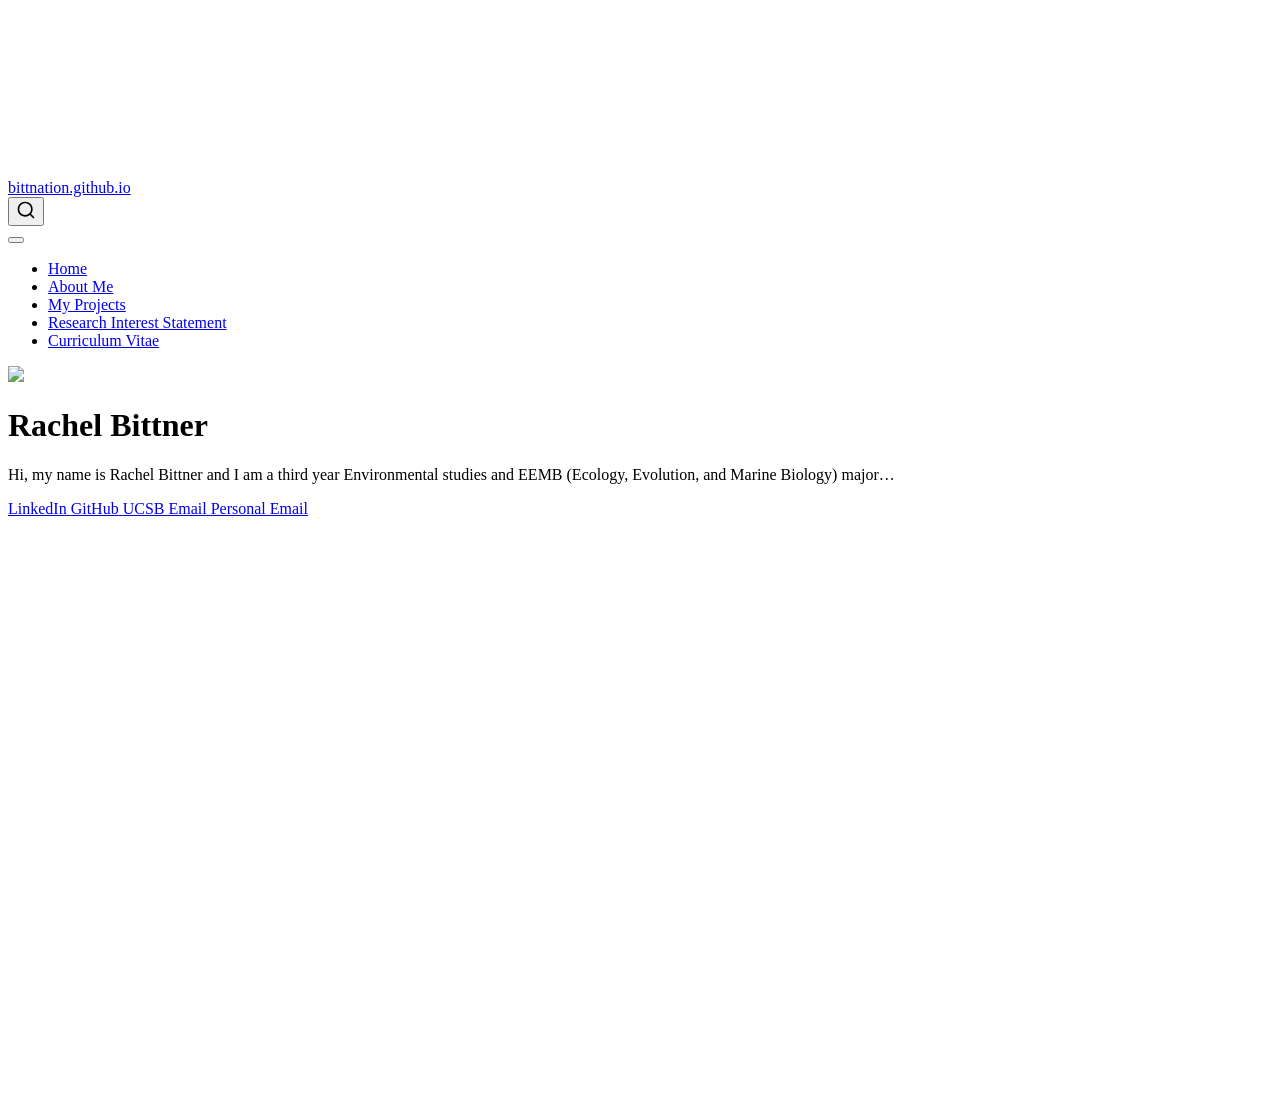
==== docs/index.html @ 378871cd "Adding Research and CV pages to site." ====
<!DOCTYPE html>
<html xmlns="http://www.w3.org/1999/xhtml" lang="en" xml:lang="en"><head>

<meta charset="utf-8">
<meta name="generator" content="quarto-1.6.42">

<meta name="viewport" content="width=device-width, initial-scale=1.0, user-scalable=yes">


<title>Rachel Bittner – bittnation.github.io</title>
<style>
code{white-space: pre-wrap;}
span.smallcaps{font-variant: small-caps;}
div.columns{display: flex; gap: min(4vw, 1.5em);}
div.column{flex: auto; overflow-x: auto;}
div.hanging-indent{margin-left: 1.5em; text-indent: -1.5em;}
ul.task-list{list-style: none;}
ul.task-list li input[type="checkbox"] {
  width: 0.8em;
  margin: 0 0.8em 0.2em -1em; /* quarto-specific, see https://github.com/quarto-dev/quarto-cli/issues/4556 */ 
  vertical-align: middle;
}
</style>


<script src="site_libs/quarto-nav/quarto-nav.js"></script>
<script src="site_libs/quarto-nav/headroom.min.js"></script>
<script src="site_libs/clipboard/clipboard.min.js"></script>
<script src="site_libs/quarto-search/autocomplete.umd.js"></script>
<script src="site_libs/quarto-search/fuse.min.js"></script>
<script src="site_libs/quarto-search/quarto-search.js"></script>
<meta name="quarto:offset" content="./">
<script src="site_libs/quarto-html/quarto.js"></script>
<script src="site_libs/quarto-html/popper.min.js"></script>
<script src="site_libs/quarto-html/tippy.umd.min.js"></script>
<link href="site_libs/quarto-html/tippy.css" rel="stylesheet">
<link href="site_libs/quarto-html/quarto-syntax-highlighting-2f5df379a58b258e96c21c0638c20c03.css" rel="stylesheet" class="quarto-color-scheme" id="quarto-text-highlighting-styles">
<link href="site_libs/quarto-html/quarto-syntax-highlighting-dark-b53751a350365c71b6c909e95f209ed1.css" rel="prefetch" class="quarto-color-scheme quarto-color-alternate" id="quarto-text-highlighting-styles">
<script src="site_libs/bootstrap/bootstrap.min.js"></script>
<link href="site_libs/bootstrap/bootstrap-icons.css" rel="stylesheet">
<link href="site_libs/bootstrap/bootstrap-3827a8487ac4149603024367d5dc113d.min.css" rel="stylesheet" append-hash="true" class="quarto-color-scheme" id="quarto-bootstrap" data-mode="light">
<link href="site_libs/bootstrap/bootstrap-dark-fc69c27516b785ffb5db61c6a6e66aa6.min.css" rel="prefetch" append-hash="true" class="quarto-color-scheme quarto-color-alternate" id="quarto-bootstrap" data-mode="dark">
<script id="quarto-search-options" type="application/json">{
  "location": "navbar",
  "copy-button": false,
  "collapse-after": 3,
  "panel-placement": "end",
  "type": "overlay",
  "limit": 50,
  "keyboard-shortcut": [
    "f",
    "/",
    "s"
  ],
  "show-item-context": false,
  "language": {
    "search-no-results-text": "No results",
    "search-matching-documents-text": "matching documents",
    "search-copy-link-title": "Copy link to search",
    "search-hide-matches-text": "Hide additional matches",
    "search-more-match-text": "more match in this document",
    "search-more-matches-text": "more matches in this document",
    "search-clear-button-title": "Clear",
    "search-text-placeholder": "",
    "search-detached-cancel-button-title": "Cancel",
    "search-submit-button-title": "Submit",
    "search-label": "Search"
  }
}</script>


<link rel="stylesheet" href="styles.css">
</head>

<body class="nav-fixed">

<div id="quarto-search-results"></div>
  <header id="quarto-header" class="headroom fixed-top">
    <nav class="navbar navbar-expand-lg " data-bs-theme="dark">
      <div class="navbar-container container-fluid">
      <div class="navbar-brand-container mx-auto">
    <a class="navbar-brand" href="./index.html">
    <span class="navbar-title">bittnation.github.io</span>
    </a>
  </div>
            <div id="quarto-search" class="" title="Search"></div>
          <button class="navbar-toggler" type="button" data-bs-toggle="collapse" data-bs-target="#navbarCollapse" aria-controls="navbarCollapse" role="menu" aria-expanded="false" aria-label="Toggle navigation" onclick="if (window.quartoToggleHeadroom) { window.quartoToggleHeadroom(); }">
  <span class="navbar-toggler-icon"></span>
</button>
          <div class="collapse navbar-collapse" id="navbarCollapse">
            <ul class="navbar-nav navbar-nav-scroll me-auto">
  <li class="nav-item">
    <a class="nav-link active" href="./index.html" aria-current="page"> 
<span class="menu-text">Home</span></a>
  </li>  
  <li class="nav-item">
    <a class="nav-link" href="./about.html"> 
<span class="menu-text">About Me</span></a>
  </li>  
  <li class="nav-item">
    <a class="nav-link" href="./Projects.html"> 
<span class="menu-text">My Projects</span></a>
  </li>  
  <li class="nav-item">
    <a class="nav-link" href="./Research.html"> 
<span class="menu-text">Research Interest Statement</span></a>
  </li>  
  <li class="nav-item">
    <a class="nav-link" href="./cv.html"> 
<span class="menu-text">Curriculum Vitae</span></a>
  </li>  
</ul>
          </div> <!-- /navcollapse -->
            <div class="quarto-navbar-tools">
  <a href="" class="quarto-color-scheme-toggle quarto-navigation-tool  px-1" onclick="window.quartoToggleColorScheme(); return false;" title="Toggle dark mode"><i class="bi"></i></a>
</div>
      </div> <!-- /container-fluid -->
    </nav>
</header>
<!-- content -->
<div id="quarto-content" class="quarto-container page-columns page-rows-contents page-layout-full page-navbar">
<!-- sidebar -->
<!-- margin-sidebar -->
    
<!-- main -->
<div class="quarto-about-marquee column-page">
  <div class="about-image-container">
    <img src="images/profile.jpg" class="about-image
  rectangle " style="width: 17;">
  </div>
  <div class="about-contents">
    <header id="title-block-header" class="quarto-title-block default">
<div class="quarto-title">
<h1 class="title">Rachel Bittner</h1>
</div>
<div class="quarto-title-meta column-page">
  </div>
</header> <main class="content column-page" id="quarto-document-content">
<p>Hi, my name is Rachel Bittner and I am a third year Environmental studies and EEMB (Ecology, Evolution, and Marine Biology) major…</p>


</main> 
    <div class="about-footer"><div class="about-links">
  <a href="/www.linkedin.com/in/rachel-brooke-bittne" class="about-link" rel="" target="">
     <span class="about-link-text">LinkedIn</span>
  </a>
  <a href="https://github.com/bittnation" class="about-link" rel="" target="">
     <span class="about-link-text">GitHub</span>
  </a>
  <a href="mailto:rachelbittner@ucsb.edu" class="about-link" rel="" target="">
     <span class="about-link-text">UCSB Email</span>
  </a>
  <a href="mailto:rachelbittner7@gmail.com" class="about-link" rel="" target="">
     <span class="about-link-text">Personal Email</span>
  </a>
</div>
</div>
  </div>
</div>
 <!-- /main -->
<script id="quarto-html-after-body" type="application/javascript">
window.document.addEventListener("DOMContentLoaded", function (event) {
  const toggleBodyColorMode = (bsSheetEl) => {
    const mode = bsSheetEl.getAttribute("data-mode");
    const bodyEl = window.document.querySelector("body");
    if (mode === "dark") {
      bodyEl.classList.add("quarto-dark");
      bodyEl.classList.remove("quarto-light");
    } else {
      bodyEl.classList.add("quarto-light");
      bodyEl.classList.remove("quarto-dark");
    }
  }
  const toggleBodyColorPrimary = () => {
    const bsSheetEl = window.document.querySelector("link#quarto-bootstrap");
    if (bsSheetEl) {
      toggleBodyColorMode(bsSheetEl);
    }
  }
  toggleBodyColorPrimary();  
  const disableStylesheet = (stylesheets) => {
    for (let i=0; i < stylesheets.length; i++) {
      const stylesheet = stylesheets[i];
      stylesheet.rel = 'prefetch';
    }
  }
  const enableStylesheet = (stylesheets) => {
    for (let i=0; i < stylesheets.length; i++) {
      const stylesheet = stylesheets[i];
      stylesheet.rel = 'stylesheet';
    }
  }
  const manageTransitions = (selector, allowTransitions) => {
    const els = window.document.querySelectorAll(selector);
    for (let i=0; i < els.length; i++) {
      const el = els[i];
      if (allowTransitions) {
        el.classList.remove('notransition');
      } else {
        el.classList.add('notransition');
      }
    }
  }
  const toggleGiscusIfUsed = (isAlternate, darkModeDefault) => {
    const baseTheme = document.querySelector('#giscus-base-theme')?.value ?? 'light';
    const alternateTheme = document.querySelector('#giscus-alt-theme')?.value ?? 'dark';
    let newTheme = '';
    if(darkModeDefault) {
      newTheme = isAlternate ? baseTheme : alternateTheme;
    } else {
      newTheme = isAlternate ? alternateTheme : baseTheme;
    }
    const changeGiscusTheme = () => {
      // From: https://github.com/giscus/giscus/issues/336
      const sendMessage = (message) => {
        const iframe = document.querySelector('iframe.giscus-frame');
        if (!iframe) return;
        iframe.contentWindow.postMessage({ giscus: message }, 'https://giscus.app');
      }
      sendMessage({
        setConfig: {
          theme: newTheme
        }
      });
    }
    const isGiscussLoaded = window.document.querySelector('iframe.giscus-frame') !== null;
    if (isGiscussLoaded) {
      changeGiscusTheme();
    }
  }
  const toggleColorMode = (alternate) => {
    // Switch the stylesheets
    const alternateStylesheets = window.document.querySelectorAll('link.quarto-color-scheme.quarto-color-alternate');
    manageTransitions('#quarto-margin-sidebar .nav-link', false);
    if (alternate) {
      enableStylesheet(alternateStylesheets);
      for (const sheetNode of alternateStylesheets) {
        if (sheetNode.id === "quarto-bootstrap") {
          toggleBodyColorMode(sheetNode);
        }
      }
    } else {
      disableStylesheet(alternateStylesheets);
      toggleBodyColorPrimary();
    }
    manageTransitions('#quarto-margin-sidebar .nav-link', true);
    // Switch the toggles
    const toggles = window.document.querySelectorAll('.quarto-color-scheme-toggle');
    for (let i=0; i < toggles.length; i++) {
      const toggle = toggles[i];
      if (toggle) {
        if (alternate) {
          toggle.classList.add("alternate");     
        } else {
          toggle.classList.remove("alternate");
        }
      }
    }
    // Hack to workaround the fact that safari doesn't
    // properly recolor the scrollbar when toggling (#1455)
    if (navigator.userAgent.indexOf('Safari') > 0 && navigator.userAgent.indexOf('Chrome') == -1) {
      manageTransitions("body", false);
      window.scrollTo(0, 1);
      setTimeout(() => {
        window.scrollTo(0, 0);
        manageTransitions("body", true);
      }, 40);  
    }
  }
  const isFileUrl = () => { 
    return window.location.protocol === 'file:';
  }
  const hasAlternateSentinel = () => {  
    let styleSentinel = getColorSchemeSentinel();
    if (styleSentinel !== null) {
      return styleSentinel === "alternate";
    } else {
      return false;
    }
  }
  const setStyleSentinel = (alternate) => {
    const value = alternate ? "alternate" : "default";
    if (!isFileUrl()) {
      window.localStorage.setItem("quarto-color-scheme", value);
    } else {
      localAlternateSentinel = value;
    }
  }
  const getColorSchemeSentinel = () => {
    if (!isFileUrl()) {
      const storageValue = window.localStorage.getItem("quarto-color-scheme");
      return storageValue != null ? storageValue : localAlternateSentinel;
    } else {
      return localAlternateSentinel;
    }
  }
  const darkModeDefault = false;
  let localAlternateSentinel = darkModeDefault ? 'alternate' : 'default';
  // Dark / light mode switch
  window.quartoToggleColorScheme = () => {
    // Read the current dark / light value 
    let toAlternate = !hasAlternateSentinel();
    toggleColorMode(toAlternate);
    setStyleSentinel(toAlternate);
    toggleGiscusIfUsed(toAlternate, darkModeDefault);
  };
  // Ensure there is a toggle, if there isn't float one in the top right
  if (window.document.querySelector('.quarto-color-scheme-toggle') === null) {
    const a = window.document.createElement('a');
    a.classList.add('top-right');
    a.classList.add('quarto-color-scheme-toggle');
    a.href = "";
    a.onclick = function() { try { window.quartoToggleColorScheme(); } catch {} return false; };
    const i = window.document.createElement("i");
    i.classList.add('bi');
    a.appendChild(i);
    window.document.body.appendChild(a);
  }
  // Switch to dark mode if need be
  if (hasAlternateSentinel()) {
    toggleColorMode(true);
  } else {
    toggleColorMode(false);
  }
  const isCodeAnnotation = (el) => {
    for (const clz of el.classList) {
      if (clz.startsWith('code-annotation-')) {                     
        return true;
      }
    }
    return false;
  }
  const onCopySuccess = function(e) {
    // button target
    const button = e.trigger;
    // don't keep focus
    button.blur();
    // flash "checked"
    button.classList.add('code-copy-button-checked');
    var currentTitle = button.getAttribute("title");
    button.setAttribute("title", "Copied!");
    let tooltip;
    if (window.bootstrap) {
      button.setAttribute("data-bs-toggle", "tooltip");
      button.setAttribute("data-bs-placement", "left");
      button.setAttribute("data-bs-title", "Copied!");
      tooltip = new bootstrap.Tooltip(button, 
        { trigger: "manual", 
          customClass: "code-copy-button-tooltip",
          offset: [0, -8]});
      tooltip.show();    
    }
    setTimeout(function() {
      if (tooltip) {
        tooltip.hide();
        button.removeAttribute("data-bs-title");
        button.removeAttribute("data-bs-toggle");
        button.removeAttribute("data-bs-placement");
      }
      button.setAttribute("title", currentTitle);
      button.classList.remove('code-copy-button-checked');
    }, 1000);
    // clear code selection
    e.clearSelection();
  }
  const getTextToCopy = function(trigger) {
      const codeEl = trigger.previousElementSibling.cloneNode(true);
      for (const childEl of codeEl.children) {
        if (isCodeAnnotation(childEl)) {
          childEl.remove();
        }
      }
      return codeEl.innerText;
  }
  const clipboard = new window.ClipboardJS('.code-copy-button:not([data-in-quarto-modal])', {
    text: getTextToCopy
  });
  clipboard.on('success', onCopySuccess);
  if (window.document.getElementById('quarto-embedded-source-code-modal')) {
    const clipboardModal = new window.ClipboardJS('.code-copy-button[data-in-quarto-modal]', {
      text: getTextToCopy,
      container: window.document.getElementById('quarto-embedded-source-code-modal')
    });
    clipboardModal.on('success', onCopySuccess);
  }
    var localhostRegex = new RegExp(/^(?:http|https):\/\/localhost\:?[0-9]*\//);
    var mailtoRegex = new RegExp(/^mailto:/);
      var filterRegex = new RegExp('/' + window.location.host + '/');
    var isInternal = (href) => {
        return filterRegex.test(href) || localhostRegex.test(href) || mailtoRegex.test(href);
    }
    // Inspect non-navigation links and adorn them if external
 	var links = window.document.querySelectorAll('a[href]:not(.nav-link):not(.navbar-brand):not(.toc-action):not(.sidebar-link):not(.sidebar-item-toggle):not(.pagination-link):not(.no-external):not([aria-hidden]):not(.dropdown-item):not(.quarto-navigation-tool):not(.about-link)');
    for (var i=0; i<links.length; i++) {
      const link = links[i];
      if (!isInternal(link.href)) {
        // undo the damage that might have been done by quarto-nav.js in the case of
        // links that we want to consider external
        if (link.dataset.originalHref !== undefined) {
          link.href = link.dataset.originalHref;
        }
      }
    }
  function tippyHover(el, contentFn, onTriggerFn, onUntriggerFn) {
    const config = {
      allowHTML: true,
      maxWidth: 500,
      delay: 100,
      arrow: false,
      appendTo: function(el) {
          return el.parentElement;
      },
      interactive: true,
      interactiveBorder: 10,
      theme: 'quarto',
      placement: 'bottom-start',
    };
    if (contentFn) {
      config.content = contentFn;
    }
    if (onTriggerFn) {
      config.onTrigger = onTriggerFn;
    }
    if (onUntriggerFn) {
      config.onUntrigger = onUntriggerFn;
    }
    window.tippy(el, config); 
  }
  const noterefs = window.document.querySelectorAll('a[role="doc-noteref"]');
  for (var i=0; i<noterefs.length; i++) {
    const ref = noterefs[i];
    tippyHover(ref, function() {
      // use id or data attribute instead here
      let href = ref.getAttribute('data-footnote-href') || ref.getAttribute('href');
      try { href = new URL(href).hash; } catch {}
      const id = href.replace(/^#\/?/, "");
      const note = window.document.getElementById(id);
      if (note) {
        return note.innerHTML;
      } else {
        return "";
      }
    });
  }
  const xrefs = window.document.querySelectorAll('a.quarto-xref');
  const processXRef = (id, note) => {
    // Strip column container classes
    const stripColumnClz = (el) => {
      el.classList.remove("page-full", "page-columns");
      if (el.children) {
        for (const child of el.children) {
          stripColumnClz(child);
        }
      }
    }
    stripColumnClz(note)
    if (id === null || id.startsWith('sec-')) {
      // Special case sections, only their first couple elements
      const container = document.createElement("div");
      if (note.children && note.children.length > 2) {
        container.appendChild(note.children[0].cloneNode(true));
        for (let i = 1; i < note.children.length; i++) {
          const child = note.children[i];
          if (child.tagName === "P" && child.innerText === "") {
            continue;
          } else {
            container.appendChild(child.cloneNode(true));
            break;
          }
        }
        if (window.Quarto?.typesetMath) {
          window.Quarto.typesetMath(container);
        }
        return container.innerHTML
      } else {
        if (window.Quarto?.typesetMath) {
          window.Quarto.typesetMath(note);
        }
        return note.innerHTML;
      }
    } else {
      // Remove any anchor links if they are present
      const anchorLink = note.querySelector('a.anchorjs-link');
      if (anchorLink) {
        anchorLink.remove();
      }
      if (window.Quarto?.typesetMath) {
        window.Quarto.typesetMath(note);
      }
      if (note.classList.contains("callout")) {
        return note.outerHTML;
      } else {
        return note.innerHTML;
      }
    }
  }
  for (var i=0; i<xrefs.length; i++) {
    const xref = xrefs[i];
    tippyHover(xref, undefined, function(instance) {
      instance.disable();
      let url = xref.getAttribute('href');
      let hash = undefined; 
      if (url.startsWith('#')) {
        hash = url;
      } else {
        try { hash = new URL(url).hash; } catch {}
      }
      if (hash) {
        const id = hash.replace(/^#\/?/, "");
        const note = window.document.getElementById(id);
        if (note !== null) {
          try {
            const html = processXRef(id, note.cloneNode(true));
            instance.setContent(html);
          } finally {
            instance.enable();
            instance.show();
          }
        } else {
          // See if we can fetch this
          fetch(url.split('#')[0])
          .then(res => res.text())
          .then(html => {
            const parser = new DOMParser();
            const htmlDoc = parser.parseFromString(html, "text/html");
            const note = htmlDoc.getElementById(id);
            if (note !== null) {
              const html = processXRef(id, note);
              instance.setContent(html);
            } 
          }).finally(() => {
            instance.enable();
            instance.show();
          });
        }
      } else {
        // See if we can fetch a full url (with no hash to target)
        // This is a special case and we should probably do some content thinning / targeting
        fetch(url)
        .then(res => res.text())
        .then(html => {
          const parser = new DOMParser();
          const htmlDoc = parser.parseFromString(html, "text/html");
          const note = htmlDoc.querySelector('main.content');
          if (note !== null) {
            // This should only happen for chapter cross references
            // (since there is no id in the URL)
            // remove the first header
            if (note.children.length > 0 && note.children[0].tagName === "HEADER") {
              note.children[0].remove();
            }
            const html = processXRef(null, note);
            instance.setContent(html);
          } 
        }).finally(() => {
          instance.enable();
          instance.show();
        });
      }
    }, function(instance) {
    });
  }
      let selectedAnnoteEl;
      const selectorForAnnotation = ( cell, annotation) => {
        let cellAttr = 'data-code-cell="' + cell + '"';
        let lineAttr = 'data-code-annotation="' +  annotation + '"';
        const selector = 'span[' + cellAttr + '][' + lineAttr + ']';
        return selector;
      }
      const selectCodeLines = (annoteEl) => {
        const doc = window.document;
        const targetCell = annoteEl.getAttribute("data-target-cell");
        const targetAnnotation = annoteEl.getAttribute("data-target-annotation");
        const annoteSpan = window.document.querySelector(selectorForAnnotation(targetCell, targetAnnotation));
        const lines = annoteSpan.getAttribute("data-code-lines").split(",");
        const lineIds = lines.map((line) => {
          return targetCell + "-" + line;
        })
        let top = null;
        let height = null;
        let parent = null;
        if (lineIds.length > 0) {
            //compute the position of the single el (top and bottom and make a div)
            const el = window.document.getElementById(lineIds[0]);
            top = el.offsetTop;
            height = el.offsetHeight;
            parent = el.parentElement.parentElement;
          if (lineIds.length > 1) {
            const lastEl = window.document.getElementById(lineIds[lineIds.length - 1]);
            const bottom = lastEl.offsetTop + lastEl.offsetHeight;
            height = bottom - top;
          }
          if (top !== null && height !== null && parent !== null) {
            // cook up a div (if necessary) and position it 
            let div = window.document.getElementById("code-annotation-line-highlight");
            if (div === null) {
              div = window.document.createElement("div");
              div.setAttribute("id", "code-annotation-line-highlight");
              div.style.position = 'absolute';
              parent.appendChild(div);
            }
            div.style.top = top - 2 + "px";
            div.style.height = height + 4 + "px";
            div.style.left = 0;
            let gutterDiv = window.document.getElementById("code-annotation-line-highlight-gutter");
            if (gutterDiv === null) {
              gutterDiv = window.document.createElement("div");
              gutterDiv.setAttribute("id", "code-annotation-line-highlight-gutter");
              gutterDiv.style.position = 'absolute';
              const codeCell = window.document.getElementById(targetCell);
              const gutter = codeCell.querySelector('.code-annotation-gutter');
              gutter.appendChild(gutterDiv);
            }
            gutterDiv.style.top = top - 2 + "px";
            gutterDiv.style.height = height + 4 + "px";
          }
          selectedAnnoteEl = annoteEl;
        }
      };
      const unselectCodeLines = () => {
        const elementsIds = ["code-annotation-line-highlight", "code-annotation-line-highlight-gutter"];
        elementsIds.forEach((elId) => {
          const div = window.document.getElementById(elId);
          if (div) {
            div.remove();
          }
        });
        selectedAnnoteEl = undefined;
      };
        // Handle positioning of the toggle
    window.addEventListener(
      "resize",
      throttle(() => {
        elRect = undefined;
        if (selectedAnnoteEl) {
          selectCodeLines(selectedAnnoteEl);
        }
      }, 10)
    );
    function throttle(fn, ms) {
    let throttle = false;
    let timer;
      return (...args) => {
        if(!throttle) { // first call gets through
            fn.apply(this, args);
            throttle = true;
        } else { // all the others get throttled
            if(timer) clearTimeout(timer); // cancel #2
            timer = setTimeout(() => {
              fn.apply(this, args);
              timer = throttle = false;
            }, ms);
        }
      };
    }
      // Attach click handler to the DT
      const annoteDls = window.document.querySelectorAll('dt[data-target-cell]');
      for (const annoteDlNode of annoteDls) {
        annoteDlNode.addEventListener('click', (event) => {
          const clickedEl = event.target;
          if (clickedEl !== selectedAnnoteEl) {
            unselectCodeLines();
            const activeEl = window.document.querySelector('dt[data-target-cell].code-annotation-active');
            if (activeEl) {
              activeEl.classList.remove('code-annotation-active');
            }
            selectCodeLines(clickedEl);
            clickedEl.classList.add('code-annotation-active');
          } else {
            // Unselect the line
            unselectCodeLines();
            clickedEl.classList.remove('code-annotation-active');
          }
        });
      }
  const findCites = (el) => {
    const parentEl = el.parentElement;
    if (parentEl) {
      const cites = parentEl.dataset.cites;
      if (cites) {
        return {
          el,
          cites: cites.split(' ')
        };
      } else {
        return findCites(el.parentElement)
      }
    } else {
      return undefined;
    }
  };
  var bibliorefs = window.document.querySelectorAll('a[role="doc-biblioref"]');
  for (var i=0; i<bibliorefs.length; i++) {
    const ref = bibliorefs[i];
    const citeInfo = findCites(ref);
    if (citeInfo) {
      tippyHover(citeInfo.el, function() {
        var popup = window.document.createElement('div');
        citeInfo.cites.forEach(function(cite) {
          var citeDiv = window.document.createElement('div');
          citeDiv.classList.add('hanging-indent');
          citeDiv.classList.add('csl-entry');
          var biblioDiv = window.document.getElementById('ref-' + cite);
          if (biblioDiv) {
            citeDiv.innerHTML = biblioDiv.innerHTML;
          }
          popup.appendChild(citeDiv);
        });
        return popup.innerHTML;
      });
    }
  }
});
</script>
</div> <!-- /content -->




</body></html>
---- docs/site_libs/quarto-html/tippy.css ----
.tippy-box[data-animation=fade][data-state=hidden]{opacity:0}[data-tippy-root]{max-width:calc(100vw - 10px)}.tippy-box{position:relative;background-color:#333;color:#fff;border-radius:4px;font-size:14px;line-height:1.4;white-space:normal;outline:0;transition-property:transform,visibility,opacity}.tippy-box[data-placement^=top]>.tippy-arrow{bottom:0}.tippy-box[data-placement^=top]>.tippy-arrow:before{bottom:-7px;left:0;border-width:8px 8px 0;border-top-color:initial;transform-origin:center top}.tippy-box[data-placement^=bottom]>.tippy-arrow{top:0}.tippy-box[data-placement^=bottom]>.tippy-arrow:before{top:-7px;left:0;border-width:0 8px 8px;border-bottom-color:initial;transform-origin:center bottom}.tippy-box[data-placement^=left]>.tippy-arrow{right:0}.tippy-box[data-placement^=left]>.tippy-arrow:before{border-width:8px 0 8px 8px;border-left-color:initial;right:-7px;transform-origin:center left}.tippy-box[data-placement^=right]>.tippy-arrow{left:0}.tippy-box[data-placement^=right]>.tippy-arrow:before{left:-7px;border-width:8px 8px 8px 0;border-right-color:initial;transform-origin:center right}.tippy-box[data-inertia][data-state=visible]{transition-timing-function:cubic-bezier(.54,1.5,.38,1.11)}.tippy-arrow{width:16px;height:16px;color:#333}.tippy-arrow:before{content:"";position:absolute;border-color:transparent;border-style:solid}.tippy-content{position:relative;padding:5px 9px;z-index:1}
---- docs/site_libs/quarto-html/quarto-syntax-highlighting-2f5df379a58b258e96c21c0638c20c03.css ----
/* quarto syntax highlight colors */
:root {
  --quarto-hl-ot-color: #003B4F;
  --quarto-hl-at-color: #657422;
  --quarto-hl-ss-color: #20794D;
  --quarto-hl-an-color: #5E5E5E;
  --quarto-hl-fu-color: #4758AB;
  --quarto-hl-st-color: #20794D;
  --quarto-hl-cf-color: #003B4F;
  --quarto-hl-op-color: #5E5E5E;
  --quarto-hl-er-color: #AD0000;
  --quarto-hl-bn-color: #AD0000;
  --quarto-hl-al-color: #AD0000;
  --quarto-hl-va-color: #111111;
  --quarto-hl-bu-color: inherit;
  --quarto-hl-ex-color: inherit;
  --quarto-hl-pp-color: #AD0000;
  --quarto-hl-in-color: #5E5E5E;
  --quarto-hl-vs-color: #20794D;
  --quarto-hl-wa-color: #5E5E5E;
  --quarto-hl-do-color: #5E5E5E;
  --quarto-hl-im-color: #00769E;
  --quarto-hl-ch-color: #20794D;
  --quarto-hl-dt-color: #AD0000;
  --quarto-hl-fl-color: #AD0000;
  --quarto-hl-co-color: #5E5E5E;
  --quarto-hl-cv-color: #5E5E5E;
  --quarto-hl-cn-color: #8f5902;
  --quarto-hl-sc-color: #5E5E5E;
  --quarto-hl-dv-color: #AD0000;
  --quarto-hl-kw-color: #003B4F;
}

/* other quarto variables */
:root {
  --quarto-font-monospace: SFMono-Regular, Menlo, Monaco, Consolas, "Liberation Mono", "Courier New", monospace;
}

pre > code.sourceCode > span {
  color: #003B4F;
}

code span {
  color: #003B4F;
}

code.sourceCode > span {
  color: #003B4F;
}

div.sourceCode,
div.sourceCode pre.sourceCode {
  color: #003B4F;
}

code span.ot {
  color: #003B4F;
  font-style: inherit;
}

code span.at {
  color: #657422;
  font-style: inherit;
}

code span.ss {
  color: #20794D;
  font-style: inherit;
}

code span.an {
  color: #5E5E5E;
  font-style: inherit;
}

code span.fu {
  color: #4758AB;
  font-style: inherit;
}

code span.st {
  color: #20794D;
  font-style: inherit;
}

code span.cf {
  color: #003B4F;
  font-weight: bold;
  font-style: inherit;
}

code span.op {
  color: #5E5E5E;
  font-style: inherit;
}

code span.er {
  color: #AD0000;
  font-style: inherit;
}

code span.bn {
  color: #AD0000;
  font-style: inherit;
}

code span.al {
  color: #AD0000;
  font-style: inherit;
}

code span.va {
  color: #111111;
  font-style: inherit;
}

code span.bu {
  font-style: inherit;
}

code span.ex {
  font-style: inherit;
}

code span.pp {
  color: #AD0000;
  font-style: inherit;
}

code span.in {
  color: #5E5E5E;
  font-style: inherit;
}

code span.vs {
  color: #20794D;
  font-style: inherit;
}

code span.wa {
  color: #5E5E5E;
  font-style: italic;
}

code span.do {
  color: #5E5E5E;
  font-style: italic;
}

code span.im {
  color: #00769E;
  font-style: inherit;
}

code span.ch {
  color: #20794D;
  font-style: inherit;
}

code span.dt {
  color: #AD0000;
  font-style: inherit;
}

code span.fl {
  color: #AD0000;
  font-style: inherit;
}

code span.co {
  color: #5E5E5E;
  font-style: inherit;
}

code span.cv {
  color: #5E5E5E;
  font-style: italic;
}

code span.cn {
  color: #8f5902;
  font-style: inherit;
}

code span.sc {
  color: #5E5E5E;
  font-style: inherit;
}

code span.dv {
  color: #AD0000;
  font-style: inherit;
}

code span.kw {
  color: #003B4F;
  font-weight: bold;
  font-style: inherit;
}

.prevent-inlining {
  content: "</";
}

/*# sourceMappingURL=35eb38a806ee71ea6d2563be2308c832.css.map */
---- docs/styles.css ----
/* css styles */
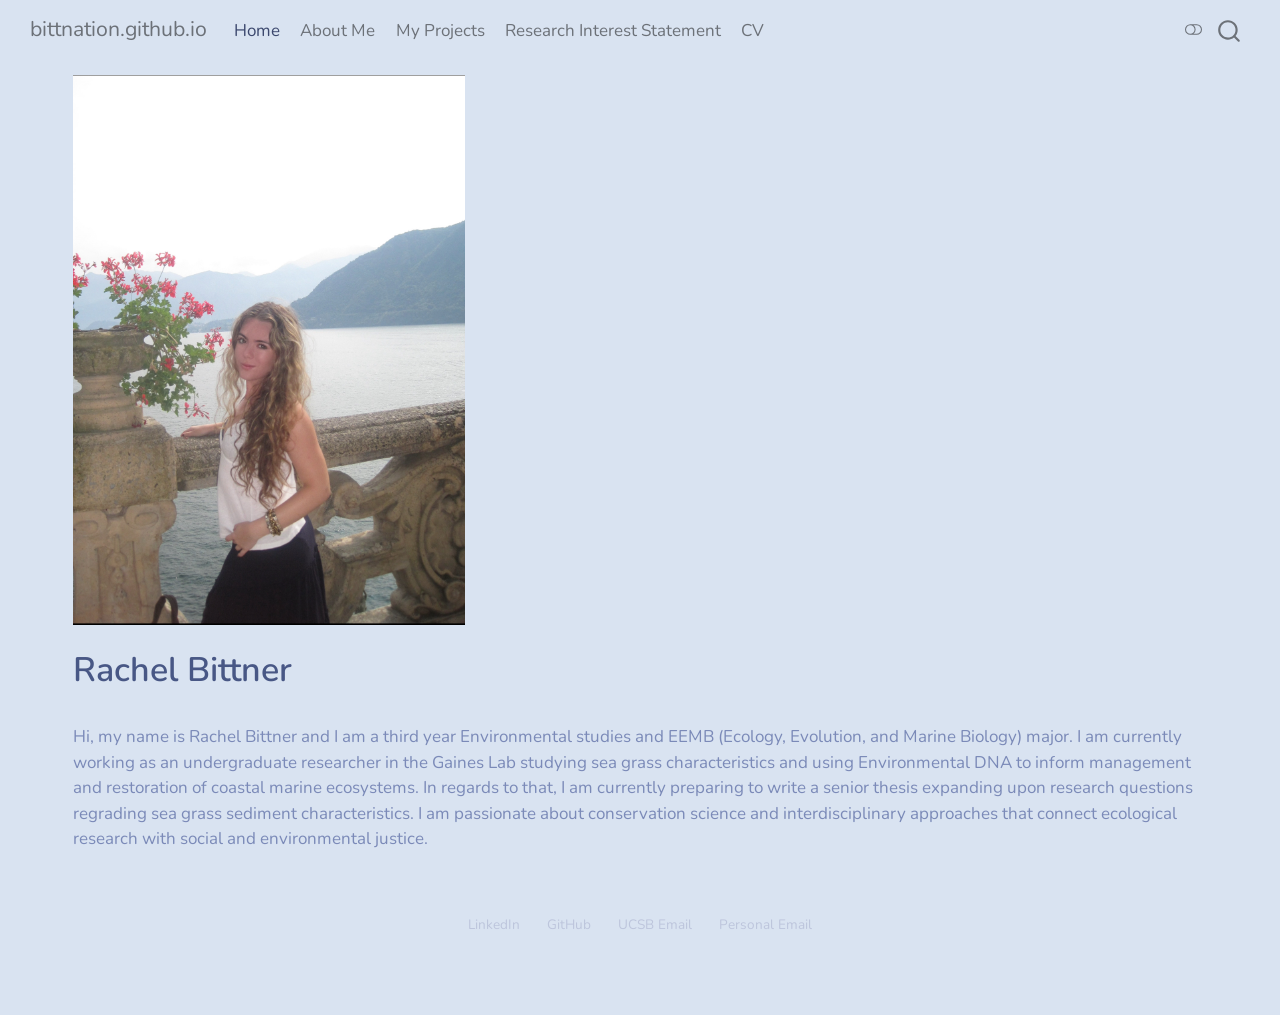
==== commit e2652a2c: "fixing link, fixing image, and making small edits" ====
--- a/docs/index.html
+++ b/docs/index.html
@@ -107,7 +107,7 @@
   </li>  
   <li class="nav-item">
     <a class="nav-link" href="./cv.html"> 
-<span class="menu-text">Curriculum Vitae</span></a>
+<span class="menu-text">CV</span></a>
   </li>  
 </ul>
           </div> <!-- /navcollapse -->
@@ -125,7 +125,7 @@
 <!-- main -->
 <div class="quarto-about-marquee column-page">
   <div class="about-image-container">
-    <img src="images/profile.jpg" class="about-image
+    <img src="images/IMG_7900.jpg" class="about-image
   rectangle " style="width: 17;">
   </div>
   <div class="about-contents">
@@ -136,12 +136,12 @@
 <div class="quarto-title-meta column-page">
   </div>
 </header> <main class="content column-page" id="quarto-document-content">
-<p>Hi, my name is Rachel Bittner and I am a third year Environmental studies and EEMB (Ecology, Evolution, and Marine Biology) major…</p>
+<p>Hi, my name is Rachel Bittner and I am a third year Environmental studies and EEMB (Ecology, Evolution, and Marine Biology) major. I am currently working as an undergraduate researcher in the Gaines Lab studying sea grass characteristics and using Environmental DNA to inform management and restoration of coastal marine ecosystems. In regards to that, I am currently preparing to write a senior thesis expanding upon research questions regrading sea grass sediment characteristics. I am passionate about conservation science and interdisciplinary approaches that connect ecological research with social and environmental justice.</p>
 
 
 </main> 
     <div class="about-footer"><div class="about-links">
-  <a href="/www.linkedin.com/in/rachel-brooke-bittne" class="about-link" rel="" target="">
+  <a href="https://www.linkedin.com/in/rachel-brooke-bittner/r" class="about-link" rel="" target="">
      <span class="about-link-text">LinkedIn</span>
   </a>
   <a href="https://github.com/bittnation" class="about-link" rel="" target="">
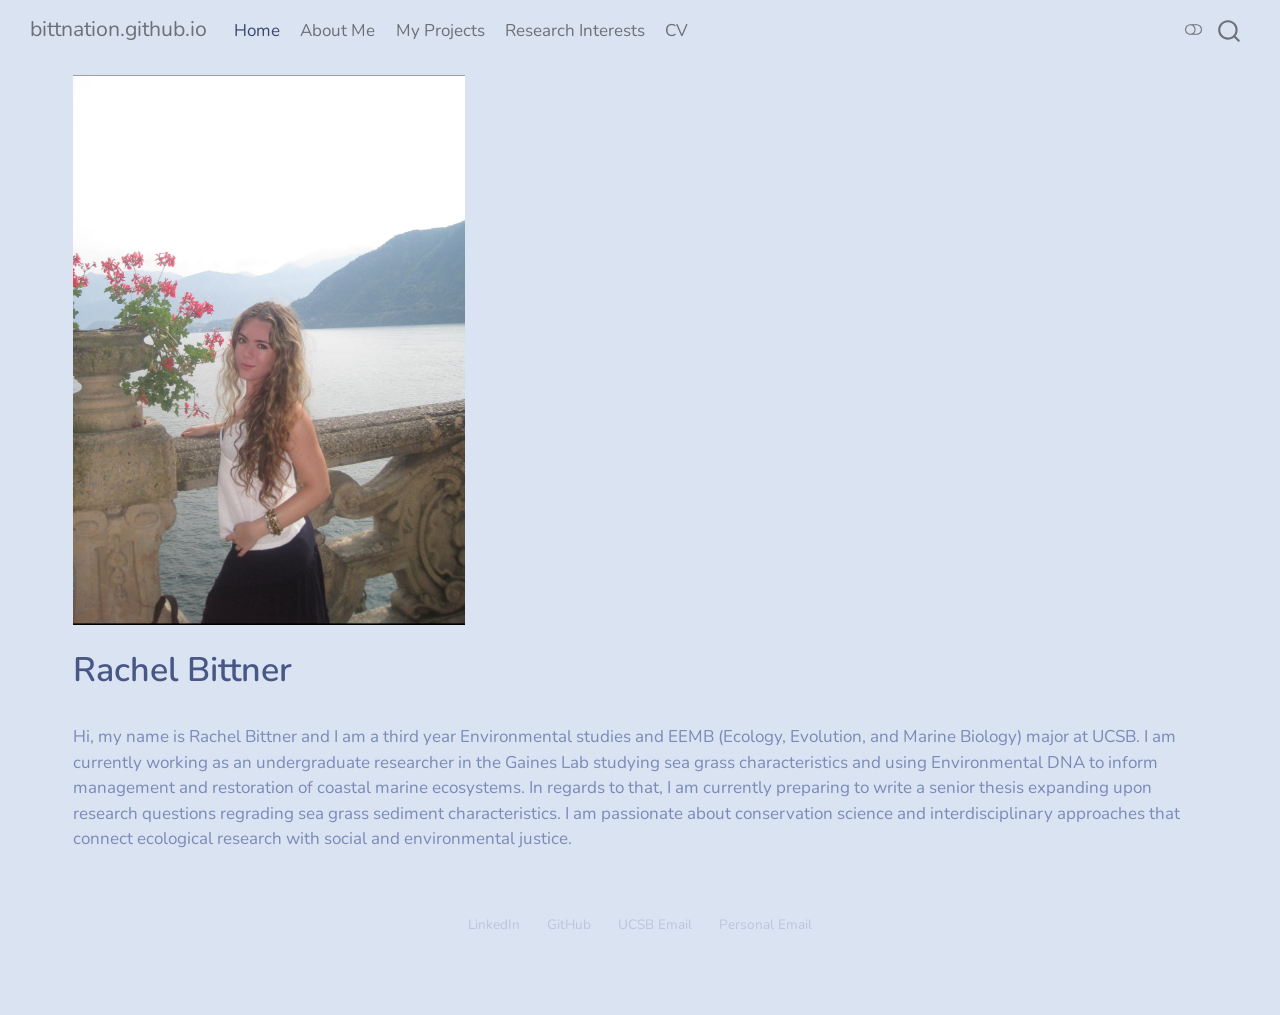
==== commit 60dc3c71: "Adding pictures" ====
--- a/docs/index.html
+++ b/docs/index.html
@@ -103,7 +103,7 @@
   </li>  
   <li class="nav-item">
     <a class="nav-link" href="./Research.html"> 
-<span class="menu-text">Research Interest Statement</span></a>
+<span class="menu-text">Research Interests</span></a>
   </li>  
   <li class="nav-item">
     <a class="nav-link" href="./cv.html"> 
@@ -136,7 +136,7 @@
 <div class="quarto-title-meta column-page">
   </div>
 </header> <main class="content column-page" id="quarto-document-content">
-<p>Hi, my name is Rachel Bittner and I am a third year Environmental studies and EEMB (Ecology, Evolution, and Marine Biology) major. I am currently working as an undergraduate researcher in the Gaines Lab studying sea grass characteristics and using Environmental DNA to inform management and restoration of coastal marine ecosystems. In regards to that, I am currently preparing to write a senior thesis expanding upon research questions regrading sea grass sediment characteristics. I am passionate about conservation science and interdisciplinary approaches that connect ecological research with social and environmental justice.</p>
+<p>Hi, my name is Rachel Bittner and I am a third year Environmental studies and EEMB (Ecology, Evolution, and Marine Biology) major at UCSB. I am currently working as an undergraduate researcher in the Gaines Lab studying sea grass characteristics and using Environmental DNA to inform management and restoration of coastal marine ecosystems. In regards to that, I am currently preparing to write a senior thesis expanding upon research questions regrading sea grass sediment characteristics. I am passionate about conservation science and interdisciplinary approaches that connect ecological research with social and environmental justice.</p>
 
 
 </main> 
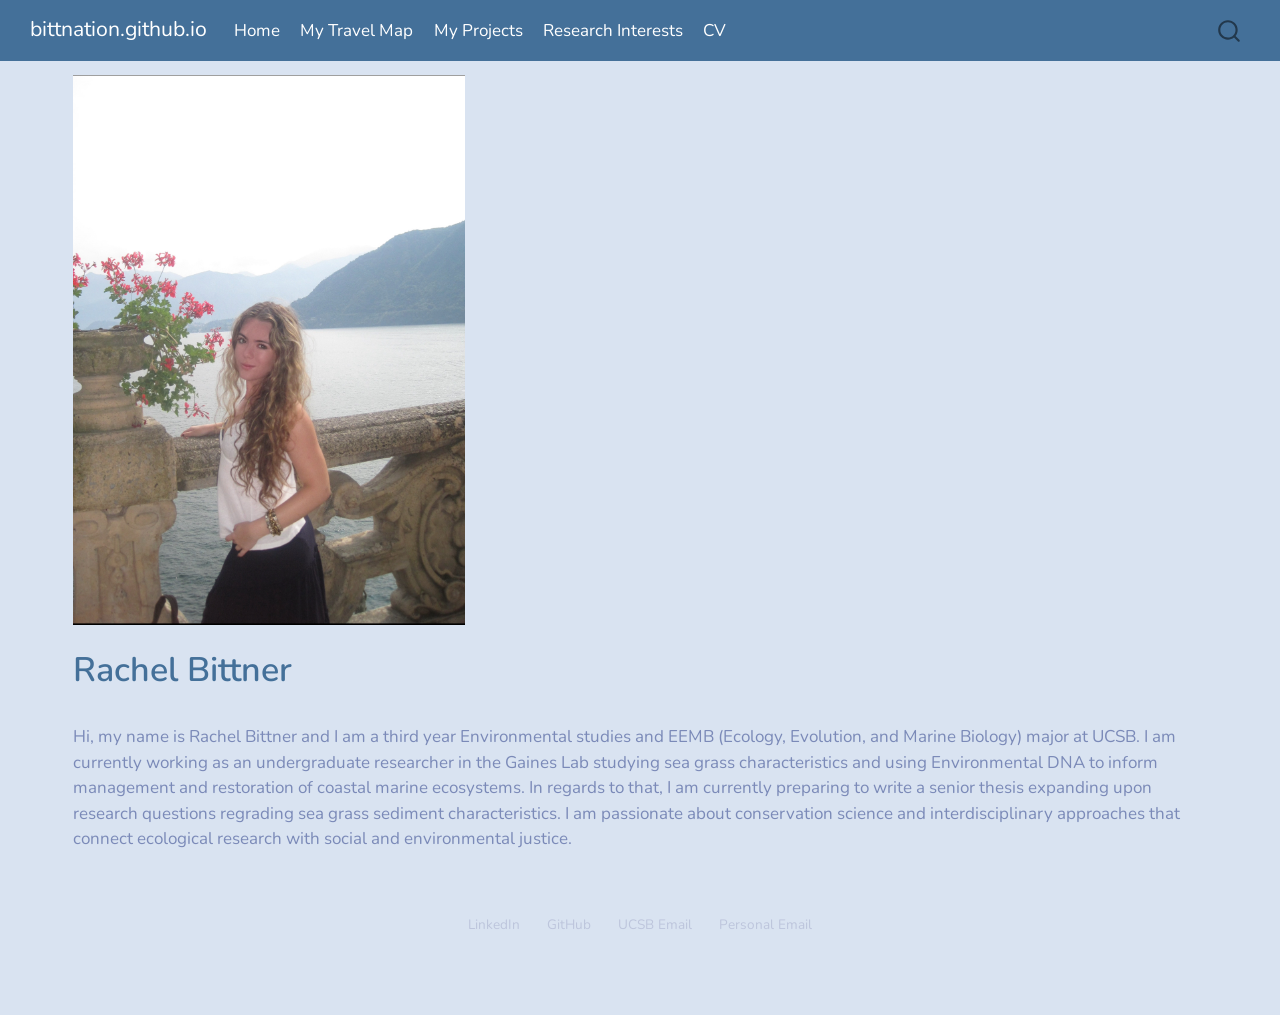
==== commit 2f78ddb8: "changing CSS from default" ====
--- a/docs/index.html
+++ b/docs/index.html
@@ -34,12 +34,10 @@
 <script src="site_libs/quarto-html/popper.min.js"></script>
 <script src="site_libs/quarto-html/tippy.umd.min.js"></script>
 <link href="site_libs/quarto-html/tippy.css" rel="stylesheet">
-<link href="site_libs/quarto-html/quarto-syntax-highlighting-2f5df379a58b258e96c21c0638c20c03.css" rel="stylesheet" class="quarto-color-scheme" id="quarto-text-highlighting-styles">
-<link href="site_libs/quarto-html/quarto-syntax-highlighting-dark-b53751a350365c71b6c909e95f209ed1.css" rel="prefetch" class="quarto-color-scheme quarto-color-alternate" id="quarto-text-highlighting-styles">
+<link href="site_libs/quarto-html/quarto-syntax-highlighting-2f5df379a58b258e96c21c0638c20c03.css" rel="stylesheet" id="quarto-text-highlighting-styles">
 <script src="site_libs/bootstrap/bootstrap.min.js"></script>
 <link href="site_libs/bootstrap/bootstrap-icons.css" rel="stylesheet">
-<link href="site_libs/bootstrap/bootstrap-3827a8487ac4149603024367d5dc113d.min.css" rel="stylesheet" append-hash="true" class="quarto-color-scheme" id="quarto-bootstrap" data-mode="light">
-<link href="site_libs/bootstrap/bootstrap-dark-fc69c27516b785ffb5db61c6a6e66aa6.min.css" rel="prefetch" append-hash="true" class="quarto-color-scheme quarto-color-alternate" id="quarto-bootstrap" data-mode="dark">
+<link href="site_libs/bootstrap/bootstrap-3827a8487ac4149603024367d5dc113d.min.css" rel="stylesheet" append-hash="true" id="quarto-bootstrap" data-mode="light">
 <script id="quarto-search-options" type="application/json">{
   "location": "navbar",
   "copy-button": false,
@@ -95,7 +93,7 @@
   </li>  
   <li class="nav-item">
     <a class="nav-link" href="./about.html"> 
-<span class="menu-text">About Me</span></a>
+<span class="menu-text">My Travel Map</span></a>
   </li>  
   <li class="nav-item">
     <a class="nav-link" href="./Projects.html"> 
@@ -112,7 +110,6 @@
 </ul>
           </div> <!-- /navcollapse -->
             <div class="quarto-navbar-tools">
-  <a href="" class="quarto-color-scheme-toggle quarto-navigation-tool  px-1" onclick="window.quartoToggleColorScheme(); return false;" title="Toggle dark mode"><i class="bi"></i></a>
 </div>
       </div> <!-- /container-fluid -->
     </nav>
@@ -178,150 +175,6 @@
     }
   }
   toggleBodyColorPrimary();  
-  const disableStylesheet = (stylesheets) => {
-    for (let i=0; i < stylesheets.length; i++) {
-      const stylesheet = stylesheets[i];
-      stylesheet.rel = 'prefetch';
-    }
-  }
-  const enableStylesheet = (stylesheets) => {
-    for (let i=0; i < stylesheets.length; i++) {
-      const stylesheet = stylesheets[i];
-      stylesheet.rel = 'stylesheet';
-    }
-  }
-  const manageTransitions = (selector, allowTransitions) => {
-    const els = window.document.querySelectorAll(selector);
-    for (let i=0; i < els.length; i++) {
-      const el = els[i];
-      if (allowTransitions) {
-        el.classList.remove('notransition');
-      } else {
-        el.classList.add('notransition');
-      }
-    }
-  }
-  const toggleGiscusIfUsed = (isAlternate, darkModeDefault) => {
-    const baseTheme = document.querySelector('#giscus-base-theme')?.value ?? 'light';
-    const alternateTheme = document.querySelector('#giscus-alt-theme')?.value ?? 'dark';
-    let newTheme = '';
-    if(darkModeDefault) {
-      newTheme = isAlternate ? baseTheme : alternateTheme;
-    } else {
-      newTheme = isAlternate ? alternateTheme : baseTheme;
-    }
-    const changeGiscusTheme = () => {
-      // From: https://github.com/giscus/giscus/issues/336
-      const sendMessage = (message) => {
-        const iframe = document.querySelector('iframe.giscus-frame');
-        if (!iframe) return;
-        iframe.contentWindow.postMessage({ giscus: message }, 'https://giscus.app');
-      }
-      sendMessage({
-        setConfig: {
-          theme: newTheme
-        }
-      });
-    }
-    const isGiscussLoaded = window.document.querySelector('iframe.giscus-frame') !== null;
-    if (isGiscussLoaded) {
-      changeGiscusTheme();
-    }
-  }
-  const toggleColorMode = (alternate) => {
-    // Switch the stylesheets
-    const alternateStylesheets = window.document.querySelectorAll('link.quarto-color-scheme.quarto-color-alternate');
-    manageTransitions('#quarto-margin-sidebar .nav-link', false);
-    if (alternate) {
-      enableStylesheet(alternateStylesheets);
-      for (const sheetNode of alternateStylesheets) {
-        if (sheetNode.id === "quarto-bootstrap") {
-          toggleBodyColorMode(sheetNode);
-        }
-      }
-    } else {
-      disableStylesheet(alternateStylesheets);
-      toggleBodyColorPrimary();
-    }
-    manageTransitions('#quarto-margin-sidebar .nav-link', true);
-    // Switch the toggles
-    const toggles = window.document.querySelectorAll('.quarto-color-scheme-toggle');
-    for (let i=0; i < toggles.length; i++) {
-      const toggle = toggles[i];
-      if (toggle) {
-        if (alternate) {
-          toggle.classList.add("alternate");     
-        } else {
-          toggle.classList.remove("alternate");
-        }
-      }
-    }
-    // Hack to workaround the fact that safari doesn't
-    // properly recolor the scrollbar when toggling (#1455)
-    if (navigator.userAgent.indexOf('Safari') > 0 && navigator.userAgent.indexOf('Chrome') == -1) {
-      manageTransitions("body", false);
-      window.scrollTo(0, 1);
-      setTimeout(() => {
-        window.scrollTo(0, 0);
-        manageTransitions("body", true);
-      }, 40);  
-    }
-  }
-  const isFileUrl = () => { 
-    return window.location.protocol === 'file:';
-  }
-  const hasAlternateSentinel = () => {  
-    let styleSentinel = getColorSchemeSentinel();
-    if (styleSentinel !== null) {
-      return styleSentinel === "alternate";
-    } else {
-      return false;
-    }
-  }
-  const setStyleSentinel = (alternate) => {
-    const value = alternate ? "alternate" : "default";
-    if (!isFileUrl()) {
-      window.localStorage.setItem("quarto-color-scheme", value);
-    } else {
-      localAlternateSentinel = value;
-    }
-  }
-  const getColorSchemeSentinel = () => {
-    if (!isFileUrl()) {
-      const storageValue = window.localStorage.getItem("quarto-color-scheme");
-      return storageValue != null ? storageValue : localAlternateSentinel;
-    } else {
-      return localAlternateSentinel;
-    }
-  }
-  const darkModeDefault = false;
-  let localAlternateSentinel = darkModeDefault ? 'alternate' : 'default';
-  // Dark / light mode switch
-  window.quartoToggleColorScheme = () => {
-    // Read the current dark / light value 
-    let toAlternate = !hasAlternateSentinel();
-    toggleColorMode(toAlternate);
-    setStyleSentinel(toAlternate);
-    toggleGiscusIfUsed(toAlternate, darkModeDefault);
-  };
-  // Ensure there is a toggle, if there isn't float one in the top right
-  if (window.document.querySelector('.quarto-color-scheme-toggle') === null) {
-    const a = window.document.createElement('a');
-    a.classList.add('top-right');
-    a.classList.add('quarto-color-scheme-toggle');
-    a.href = "";
-    a.onclick = function() { try { window.quartoToggleColorScheme(); } catch {} return false; };
-    const i = window.document.createElement("i");
-    i.classList.add('bi');
-    a.appendChild(i);
-    window.document.body.appendChild(a);
-  }
-  // Switch to dark mode if need be
-  if (hasAlternateSentinel()) {
-    toggleColorMode(true);
-  } else {
-    toggleColorMode(false);
-  }
   const isCodeAnnotation = (el) => {
     for (const clz of el.classList) {
       if (clz.startsWith('code-annotation-')) {                     
--- a/docs/styles.css
+++ b/docs/styles.css
@@ -1 +1,40 @@
-/* css styles */
+/* Coastal + Professional Theme with Lighter Blues */
+
+$font-family-sans-serif: 'Poppins', sans-serif;
+$font-family-monospace: 'Fira Code', monospace;
+
+body {
+  background-color: #f6fcff;
+  color: #003049;
+  font-family: $font-family-sans-serif;
+  line-height: 1.6;
+}
+
+a {
+  color: #447099;
+  text-decoration: none;
+}
+
+a:hover {
+  color: #75AADB;
+  text-decoration: underline;
+}
+
+h1, h2, h3, h4 {
+  font-family: $font-family-sans-serif;
+  color: #447099;
+  font-weight: 600;
+}
+
+.navbar {
+  background-color: #447099 !important;
+}
+
+.navbar a, .navbar-brand {
+  color: #ffffff !important;
+}
+
+.navbar a:hover {
+  color: #75AADB !important;
+}
+
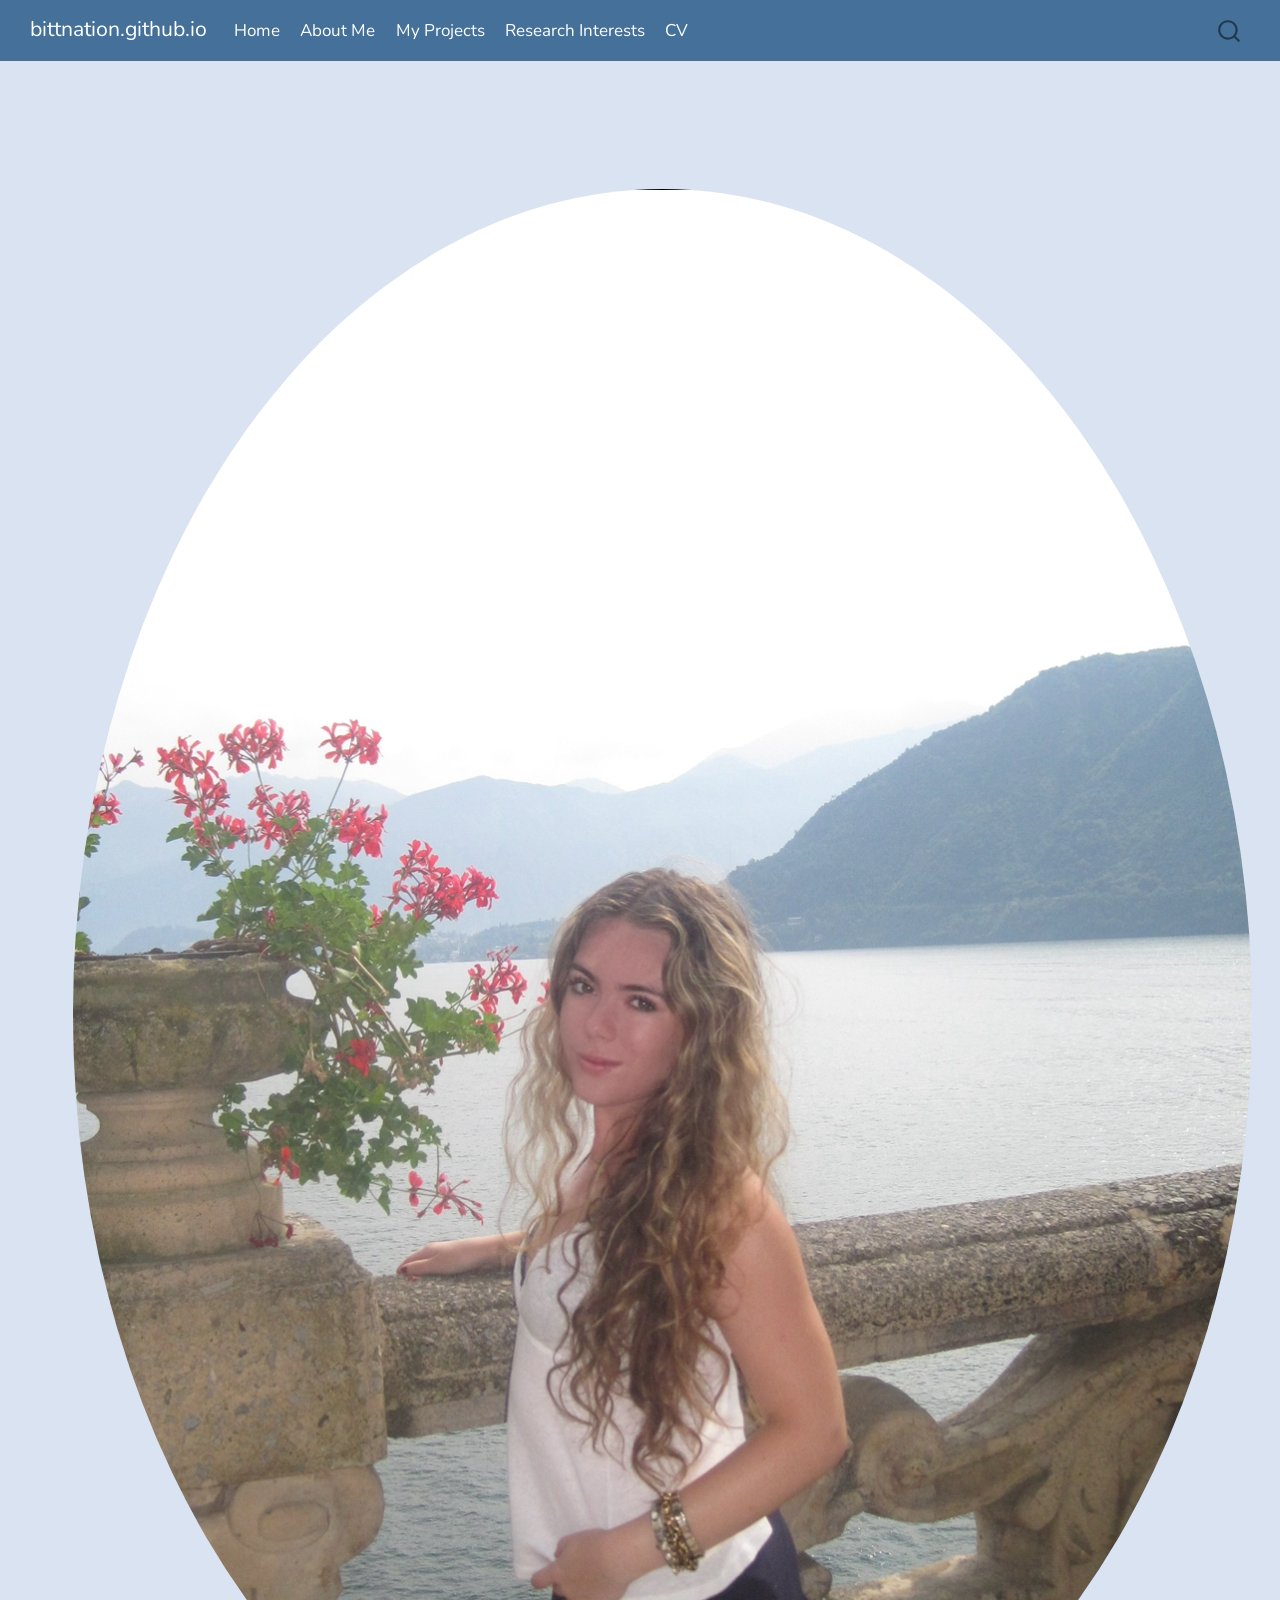
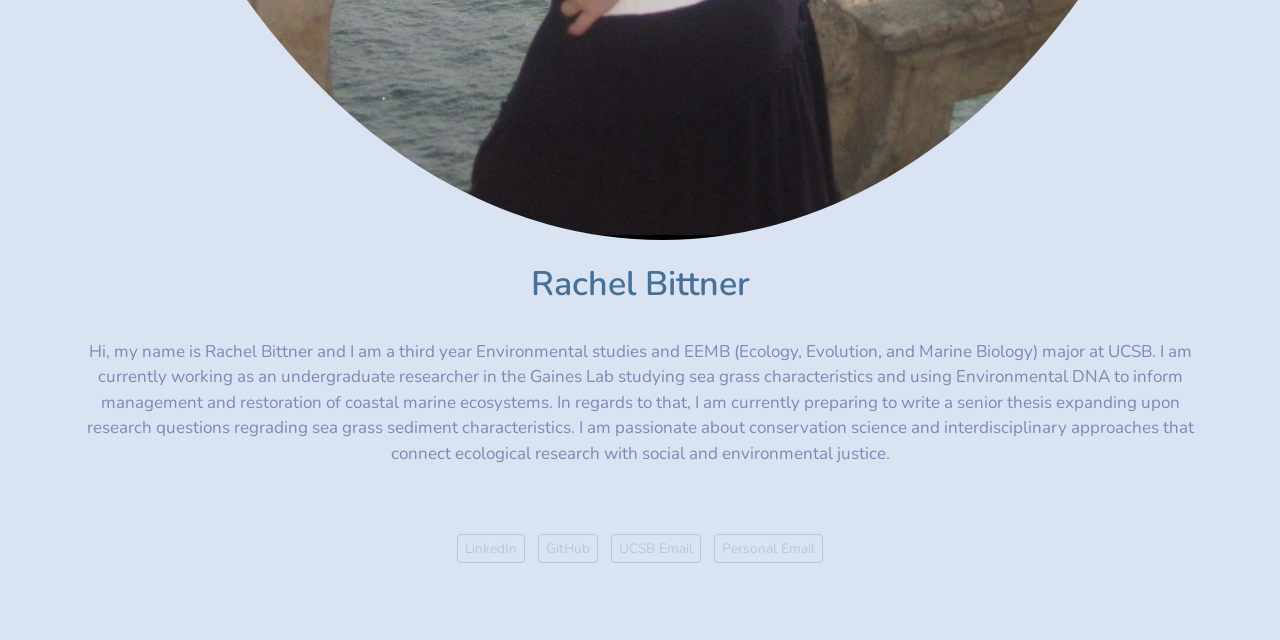
==== commit b65b5fb8: "small visual changes" ====
--- a/docs/index.html
+++ b/docs/index.html
@@ -93,7 +93,7 @@
   </li>  
   <li class="nav-item">
     <a class="nav-link" href="./about.html"> 
-<span class="menu-text">My Travel Map</span></a>
+<span class="menu-text">About Me</span></a>
   </li>  
   <li class="nav-item">
     <a class="nav-link" href="./Projects.html"> 
@@ -120,24 +120,22 @@
 <!-- margin-sidebar -->
     
 <!-- main -->
-<div class="quarto-about-marquee column-page">
-  <div class="about-image-container">
-    <img src="images/IMG_7900.jpg" class="about-image
-  rectangle " style="width: 17;">
-  </div>
-  <div class="about-contents">
-    <header id="title-block-header" class="quarto-title-block default">
+<div class="quarto-about-jolla column-page">
+  <img src="images/IMG_7900.jpg" class="about-image
+  round " style="height: 17; width: 17;">
+ <header id="title-block-header" class="quarto-title-block default">
 <div class="quarto-title">
 <h1 class="title">Rachel Bittner</h1>
 </div>
 <div class="quarto-title-meta column-page">
   </div>
-</header> <main class="content column-page" id="quarto-document-content">
+</header><main class="content column-page" id="quarto-document-content">
 <p>Hi, my name is Rachel Bittner and I am a third year Environmental studies and EEMB (Ecology, Evolution, and Marine Biology) major at UCSB. I am currently working as an undergraduate researcher in the Gaines Lab studying sea grass characteristics and using Environmental DNA to inform management and restoration of coastal marine ecosystems. In regards to that, I am currently preparing to write a senior thesis expanding upon research questions regrading sea grass sediment characteristics. I am passionate about conservation science and interdisciplinary approaches that connect ecological research with social and environmental justice.</p>
 
 
 </main> 
-    <div class="about-footer"><div class="about-links">
+  <hr class="about-sep">
+   <div class="about-links">
   <a href="https://www.linkedin.com/in/rachel-brooke-bittner/r" class="about-link" rel="" target="">
      <span class="about-link-text">LinkedIn</span>
   </a>
@@ -151,8 +149,6 @@
      <span class="about-link-text">Personal Email</span>
   </a>
 </div>
-</div>
-  </div>
 </div>
  <!-- /main -->
 <script id="quarto-html-after-body" type="application/javascript">
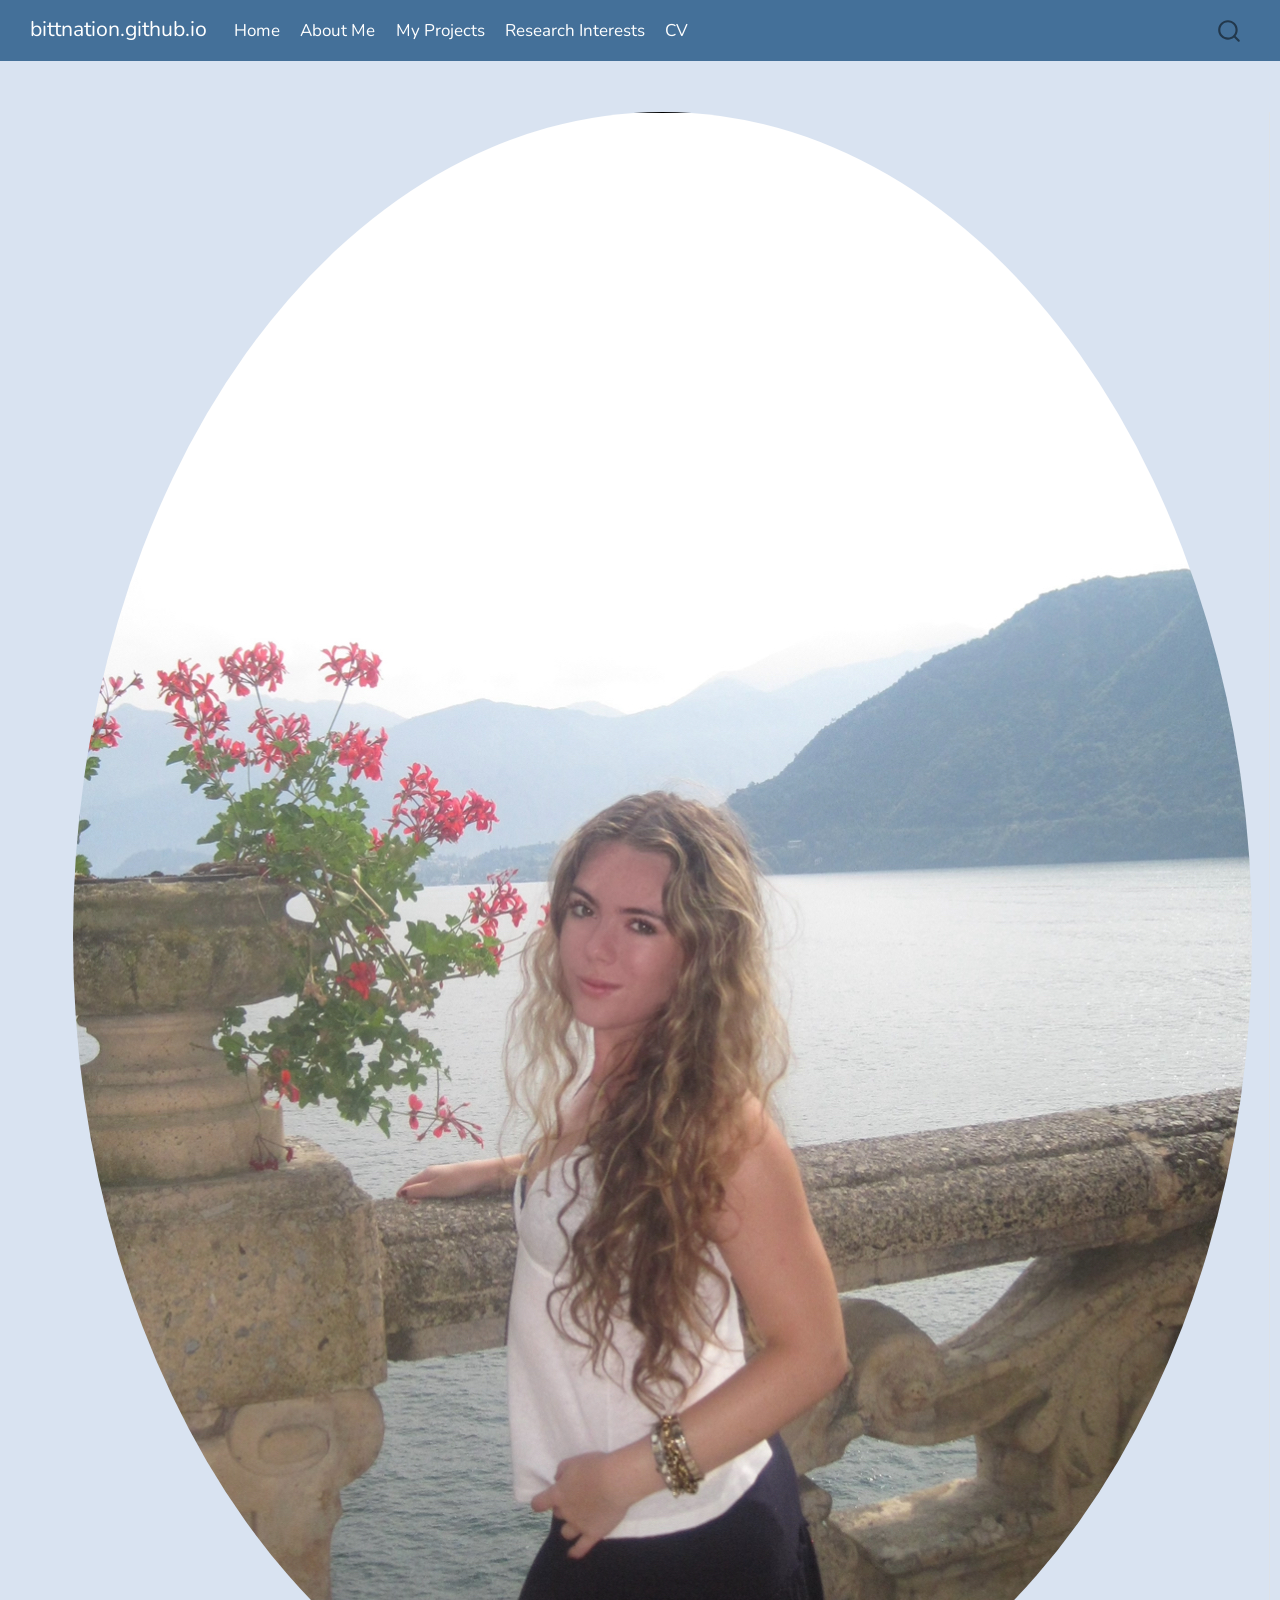
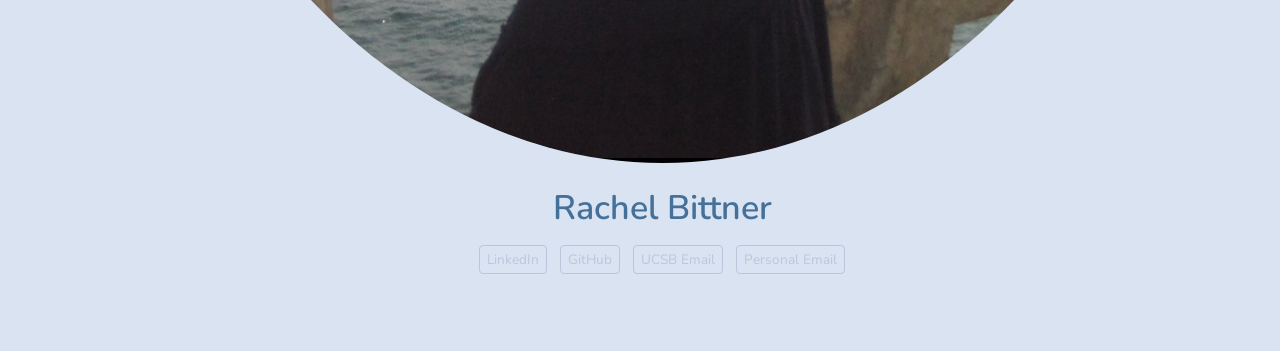
==== commit e4cbaa33: "templete change" ====
--- a/docs/index.html
+++ b/docs/index.html
@@ -120,22 +120,18 @@
 <!-- margin-sidebar -->
     
 <!-- main -->
-<div class="quarto-about-jolla column-page">
-  <img src="images/IMG_7900.jpg" class="about-image
+<div class="quarto-about-trestles column-page">
+  <div class="about-entity">
+    <img src="images/IMG_7900.jpg" class="about-image
   round " style="height: 17; width: 17;">
- <header id="title-block-header" class="quarto-title-block default">
+<header id="title-block-header" class="quarto-title-block default">
 <div class="quarto-title">
 <h1 class="title">Rachel Bittner</h1>
 </div>
 <div class="quarto-title-meta column-page">
   </div>
-</header><main class="content column-page" id="quarto-document-content">
-<p>Hi, my name is Rachel Bittner and I am a third year Environmental studies and EEMB (Ecology, Evolution, and Marine Biology) major at UCSB. I am currently working as an undergraduate researcher in the Gaines Lab studying sea grass characteristics and using Environmental DNA to inform management and restoration of coastal marine ecosystems. In regards to that, I am currently preparing to write a senior thesis expanding upon research questions regrading sea grass sediment characteristics. I am passionate about conservation science and interdisciplinary approaches that connect ecological research with social and environmental justice.</p>
-
-
-</main> 
-  <hr class="about-sep">
-   <div class="about-links">
+</header>
+    <div class="about-links">
   <a href="https://www.linkedin.com/in/rachel-brooke-bittner/r" class="about-link" rel="" target="">
      <span class="about-link-text">LinkedIn</span>
   </a>
@@ -149,6 +145,12 @@
      <span class="about-link-text">Personal Email</span>
   </a>
 </div>
+  </div>
+  <div class="about-contents"><main class="content column-page" id="quarto-document-content">
+<p>Hi, my name is Rachel Bittner and I am a third year Environmental studies and EEMB (Ecology, Evolution, and Marine Biology) major at UCSB. I am currently working as an undergraduate researcher in the Gaines Lab studying sea grass characteristics and using Environmental DNA to inform management and restoration of coastal marine ecosystems. In regards to that, I am currently preparing to write a senior thesis expanding upon research questions regrading sea grass sediment characteristics. I am passionate about conservation science and interdisciplinary approaches that connect ecological research with social and environmental justice.</p>
+
+
+</main></div>
 </div>
  <!-- /main -->
 <script id="quarto-html-after-body" type="application/javascript">
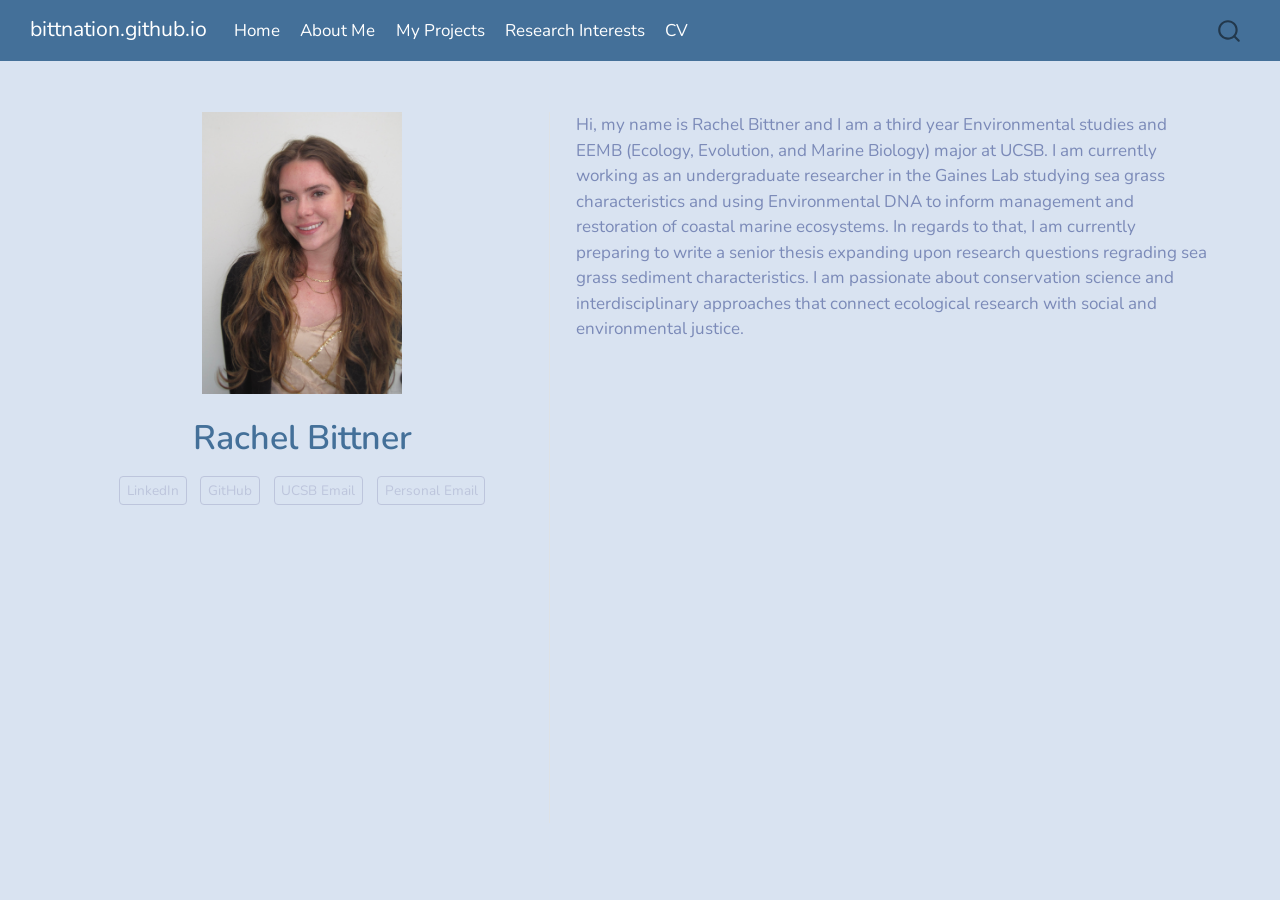
==== commit e892475a: "updated headshot" ====
--- a/docs/index.html
+++ b/docs/index.html
@@ -122,8 +122,8 @@
 <!-- main -->
 <div class="quarto-about-trestles column-page">
   <div class="about-entity">
-    <img src="images/IMG_7900.jpg" class="about-image
-  round " style="height: 17; width: 17;">
+    <img src="images/IMG_5207.jpg" class="about-image
+  rectangle " style="width: 6;">
 <header id="title-block-header" class="quarto-title-block default">
 <div class="quarto-title">
 <h1 class="title">Rachel Bittner</h1>
--- a/docs/styles.css
+++ b/docs/styles.css
@@ -37,4 +37,11 @@
 .navbar a:hover {
   color: #75AADB !important;
 }
+/* Limit the size of the about page image more tightly */
+.about-image {
+  max-width: 200px;      // or 150px for a tighter look
+  border-radius: 50%;    // keeps it circular
+  box-shadow: 0px 4px 12px rgba(0, 0, 0, 0.1);  // optional soft shadow
+  margin-bottom: 1rem;
+}
 
